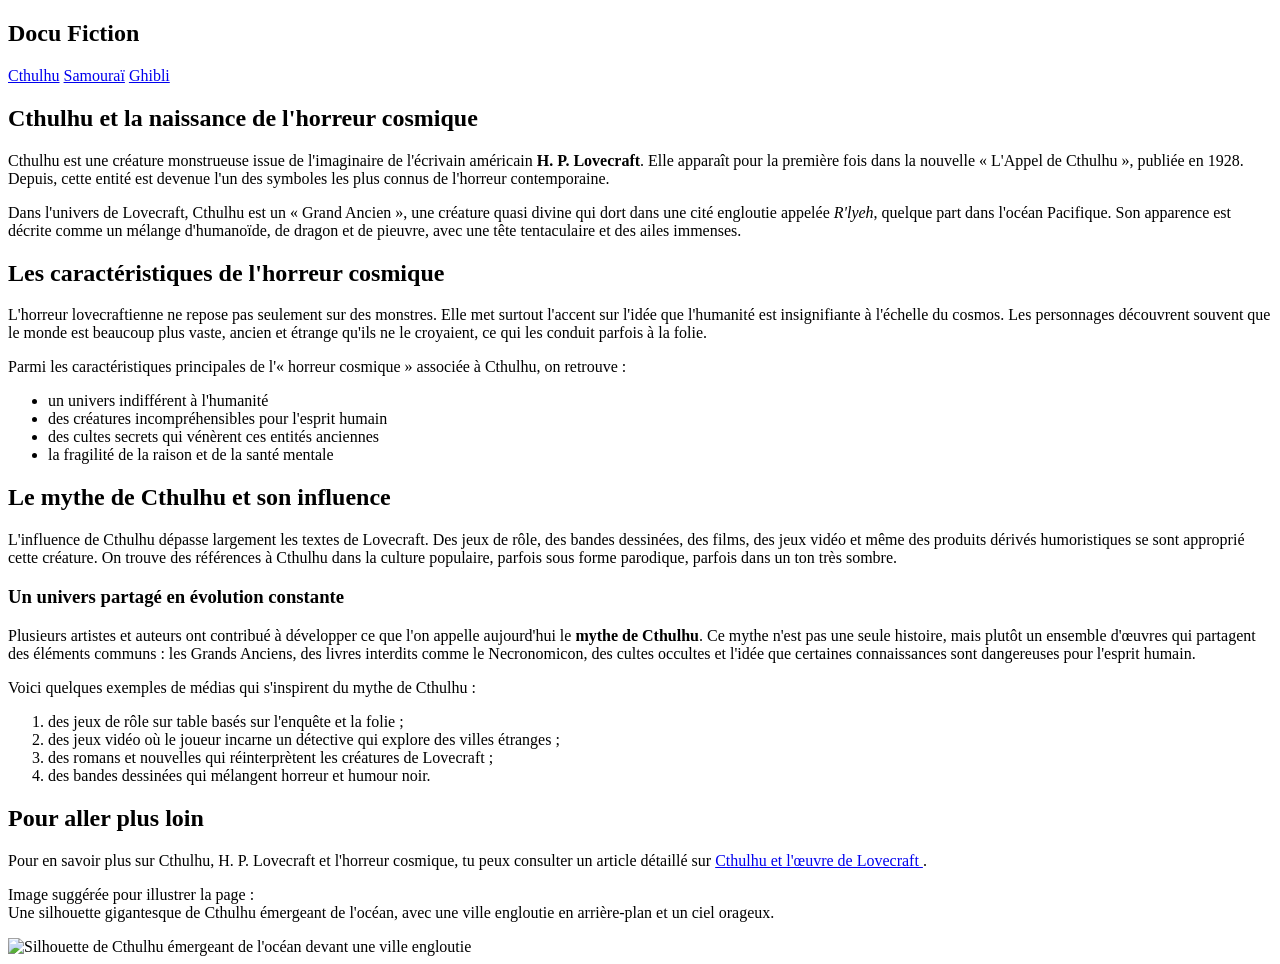
==== cthulhu.html @ 161033f6 "initial commit" ====
<!DOCTYPE html>
<html lang="fr">
<head>
  <meta charset="UTF-8">
  <link rel="stylesheet" href="../_ignorer_%20fichiers%20HTML/style.css">
  <meta name="viewport" content="width=device-width, initial-scale=1.0, minimum-scale=1">
  <title>Cthulhu et la naissance de l'horreur cosmique</title>
</head>

<body>
    <header>
        <nav>
          <!-- <div><img src="/media/book.png" alt=""> -->
          <h2>Docu Fiction</h2></div>
          <div class="menu">
            <a href="/cthulhu.html">Cthulhu</a>
            <a href="/samurai.html">Samouraï</a>
            <a href="/ghibli.html">Ghibli</a>
            </div>
        </nav>
    </header>
  <main>
    <section>
      <h1>Cthulhu et la naissance de l'horreur cosmique</h1>

    <div class="introduction">
      <p>
        Cthulhu est une créature monstrueuse issue de l'imaginaire de l'écrivain américain
        <strong>H. P. Lovecraft</strong>. Elle apparaît pour la première fois dans la nouvelle
        « L'Appel de Cthulhu », publiée en 1928. Depuis, cette entité est devenue l'un des symboles
        les plus connus de l'horreur contemporaine.
      </p>

      <p>
        Dans l'univers de Lovecraft, Cthulhu est un « Grand Ancien », une créature quasi divine qui dort
        dans une cité engloutie appelée <em>R'lyeh</em>, quelque part dans l'océan Pacifique. Son apparence
        est décrite comme un mélange d'humanoïde, de dragon et de pieuvre, avec une tête tentaculaire
        et des ailes immenses.
      </p>
    </div>
    </section>
    <section>
      <div class="horreur-cosmique">
            <h2>Les caractéristiques de l'horreur cosmique</h2>

            <p>
              L'horreur lovecraftienne ne repose pas seulement sur des monstres. Elle met surtout l'accent sur
              l'idée que l'humanité est insignifiante à l'échelle du cosmos. Les personnages découvrent souvent
              que le monde est beaucoup plus vaste, ancien et étrange qu'ils ne le croyaient, ce qui les conduit
              parfois à la folie.
            </p>

            <p>Parmi les caractéristiques principales de l'« horreur cosmique » associée à Cthulhu, on retrouve :</p>

            <ul>
              <li>un univers indifférent à l'humanité</li>
              <li>des créatures incompréhensibles pour l'esprit humain</li>
              <li>des cultes secrets qui vénèrent ces entités anciennes</li>
              <li>la fragilité de la raison et de la santé mentale</li>
            </ul>
          </div>
    </section>
    <section>
      <div class="influence">
      <h2>Le mythe de Cthulhu et son influence</h2>

      <p>
        L'influence de Cthulhu dépasse largement les textes de Lovecraft. Des jeux de rôle, des bandes dessinées,
        des films, des jeux vidéo et même des produits dérivés humoristiques se sont approprié cette créature.
        On trouve des références à Cthulhu dans la culture populaire, parfois sous forme parodique, parfois dans
        un ton très sombre.
      </p>

      <h3>Un univers partagé en évolution constante</h3>

      <p>
        Plusieurs artistes et auteurs ont contribué à développer ce que l'on appelle aujourd'hui le
        <strong>mythe de Cthulhu</strong>. Ce mythe n'est pas une seule histoire, mais plutôt un ensemble d'œuvres
        qui partagent des éléments communs : les Grands Anciens, des livres interdits comme le Necronomicon,
        des cultes occultes et l'idée que certaines connaissances sont dangereuses pour l'esprit humain.
      </p>

      <p>Voici quelques exemples de médias qui s'inspirent du mythe de Cthulhu :</p>

      <ol>
        <li>des jeux de rôle sur table basés sur l'enquête et la folie ;</li>
        <li>des jeux vidéo où le joueur incarne un détective qui explore des villes étranges ;</li>
        <li>des romans et nouvelles qui réinterprètent les créatures de Lovecraft ;</li>
        <li>des bandes dessinées qui mélangent horreur et humour noir.</li>
      </ol>
    </div>
    </section>
    <section>
      <div class="ressources">
      <h2>Pour aller plus loin</h2>

      <p>
        Pour en savoir plus sur Cthulhu, H. P. Lovecraft et l'horreur cosmique, tu peux consulter un article
        détaillé sur
        <a href="https://fr.wikipedia.org/wiki/Cthulhu" target="_blank" rel="noopener noreferrer">
          Cthulhu et l'œuvre de Lovecraft
        </a>.
      </p>

      <p>
        Image suggérée pour illustrer la page :<br>
        Une silhouette gigantesque de Cthulhu émergeant de l'océan, avec une ville engloutie en arrière-plan
        et un ciel orageux.
      </p>

      <img src="https://cdn.thecollector.com/wp-content/uploads/2023/04/hp-lovecraft-cthulhu-mythos.jpg"
           alt="Silhouette de Cthulhu émergeant de l'océan devant une ville engloutie">
    </div>
    </section>
  </main>
  <div class="page">
    

    

    

  </div>
</body>
</html>
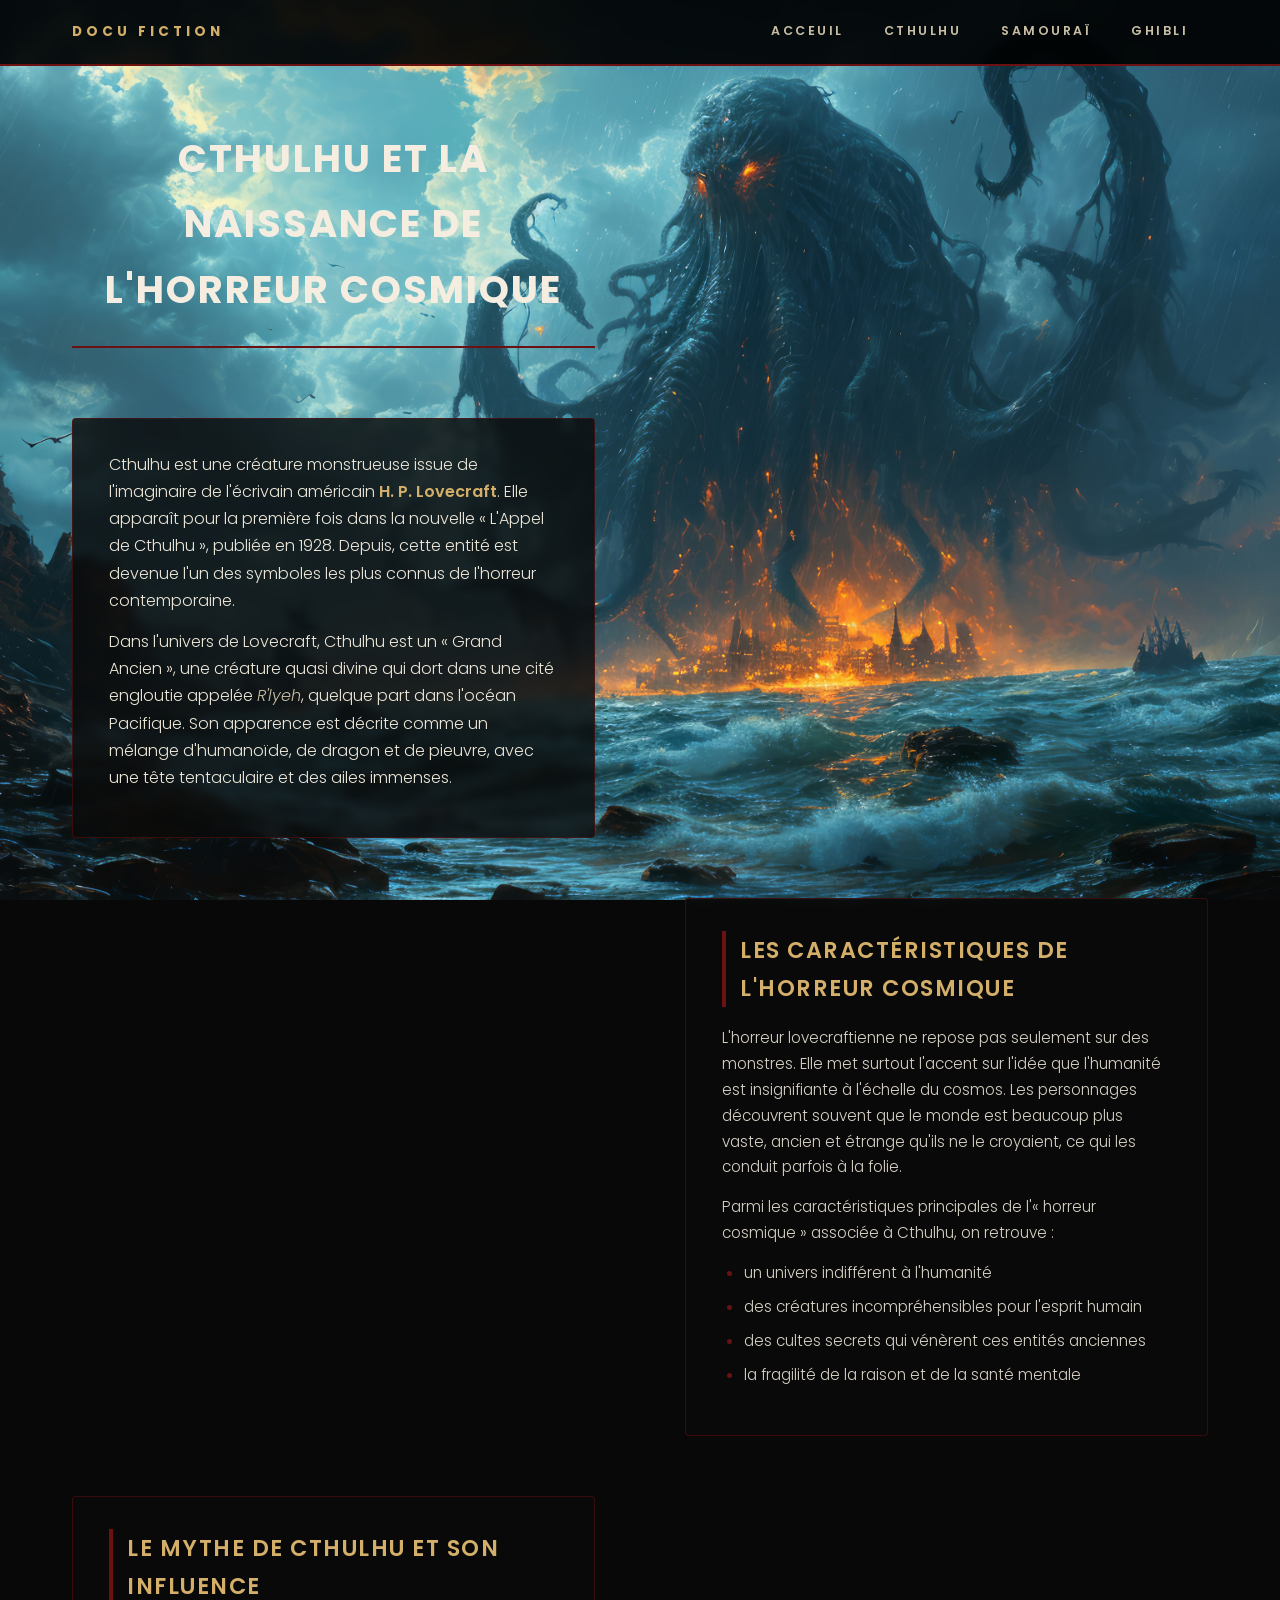
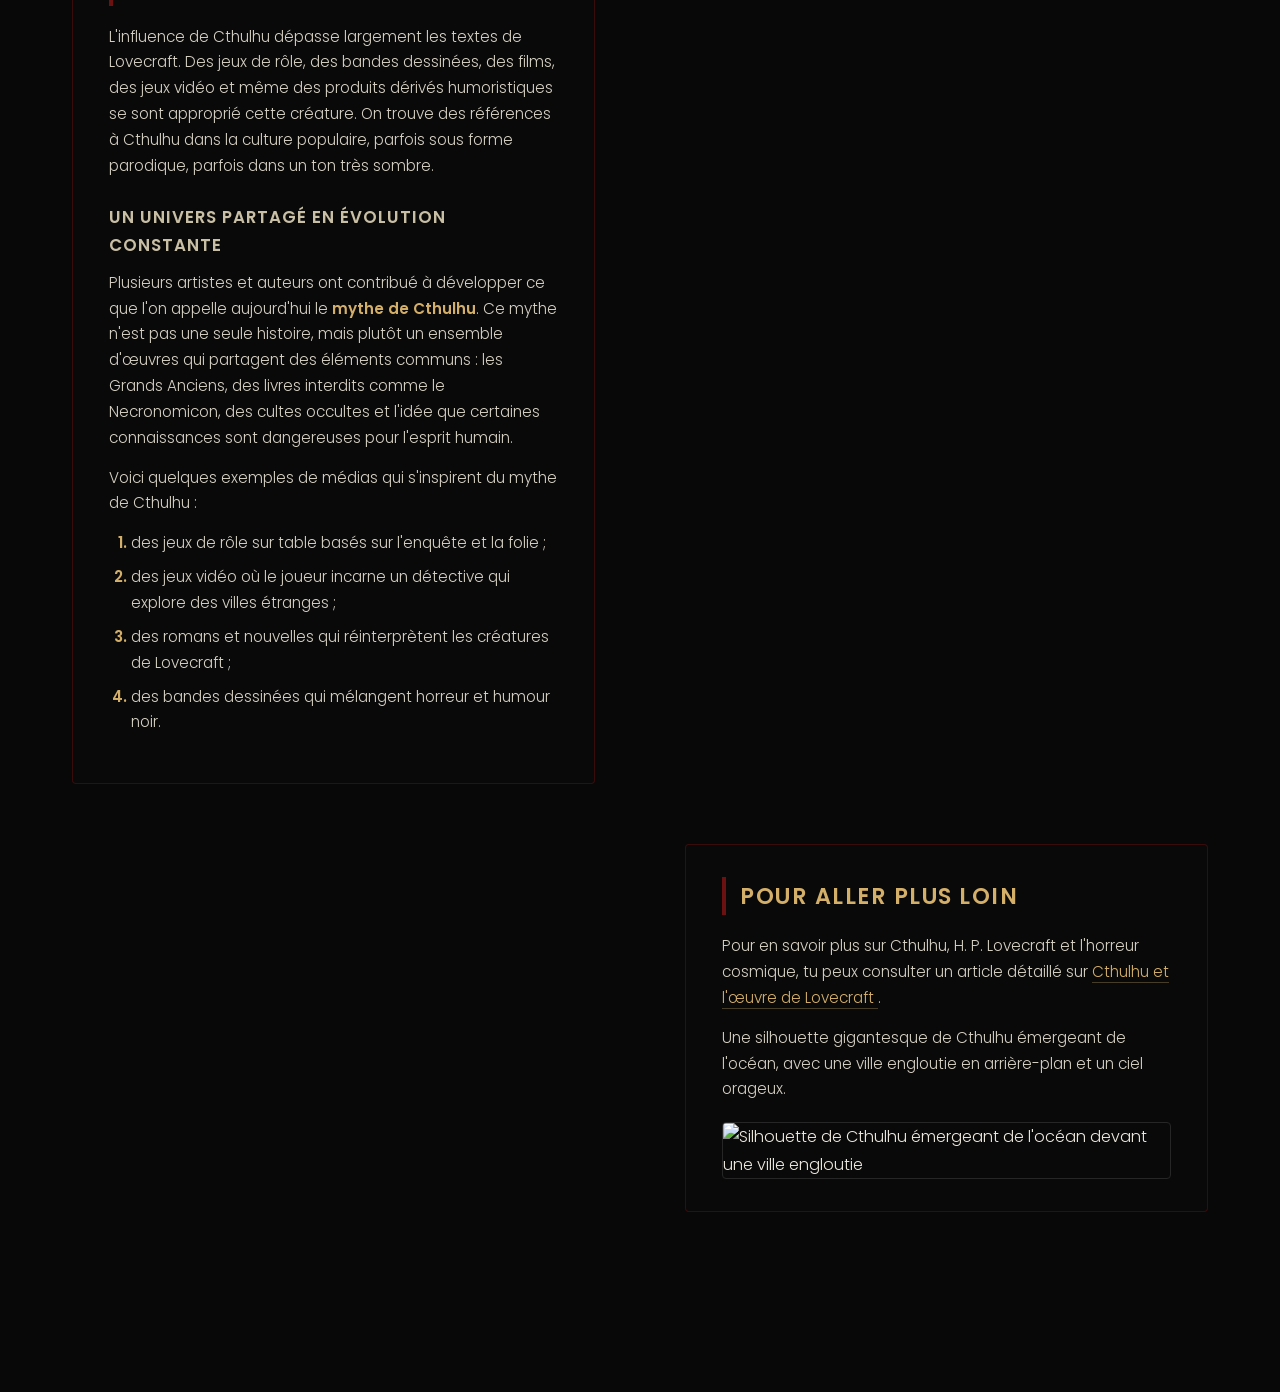
==== commit 9644e1ca: "modification changes and  additional file addition" ====
--- a/cthulhu.html
+++ b/cthulhu.html
@@ -4,6 +4,22 @@
   <meta charset="UTF-8">
   <link rel="stylesheet" href="../_ignorer_%20fichiers%20HTML/style.css">
   <meta name="viewport" content="width=device-width, initial-scale=1.0, minimum-scale=1">
+  <link rel="stylesheet" href="style3.css" />
+    <link rel="preconnect" href="https://fonts.googleapis.com" />
+    <link rel="preconnect" href="https://fonts.gstatic.com" crossorigin />
+    <link
+      href="https://fonts.googleapis.com/css2?family=Poppins:wght@100;200;300;400;600;700&display=swap"
+      rel="stylesheet"
+    />
+    <link
+      rel="stylesheet"
+      href="https://cdn.jsdelivr.net/npm/@fortawesome/fontawesome-free@6.2.0/css/fontawesome.min.css"
+    />
+    <link
+      rel="shortcut icon"
+      href="img/samurai-favicon.png"
+      type="image/x-icon"
+    />
   <title>Cthulhu et la naissance de l'horreur cosmique</title>
 </head>
 
@@ -13,6 +29,7 @@
           <!-- <div><img src="/media/book.png" alt=""> -->
           <h2>Docu Fiction</h2></div>
           <div class="menu">
+            <a href="/index.html">Acceuil</a>
             <a href="/cthulhu.html">Cthulhu</a>
             <a href="/samurai.html">Samouraï</a>
             <a href="/ghibli.html">Ghibli</a>
@@ -103,7 +120,6 @@
       </p>
 
       <p>
-        Image suggérée pour illustrer la page :<br>
         Une silhouette gigantesque de Cthulhu émergeant de l'océan, avec une ville engloutie en arrière-plan
         et un ciel orageux.
       </p>
--- a/style3.css
+++ b/style3.css
@@ -0,0 +1,267 @@
+* {
+  margin: 0;
+  padding: 0;
+  box-sizing: border-box;
+}
+
+/* ---------- BACKGROUND ---------- */
+
+html {
+  background-image: url("img/cthulhu.jpg");
+  background-size: cover;
+  background-position: center center;
+  background-attachment: fixed;
+  background-repeat: no-repeat;
+  background-color: #080808;
+}
+
+body {
+  background: transparent;
+  color: #e8e3d8;
+  font-family: "Poppins", sans-serif;
+  font-weight: 300;
+  line-height: 1.7;
+  min-height: 100vh;
+}
+
+/* ---------- NAV ---------- */
+
+header {
+  position: sticky;
+  top: 0;
+  z-index: 100;
+  background-color: rgba(0, 0, 0, 0.92);
+  border-bottom: 2px solid #6b1111;
+  backdrop-filter: blur(6px);
+}
+
+nav {
+  display: flex;
+  align-items: center;
+  justify-content: space-between;
+  max-width: 1200px;
+  margin: 0 auto;
+  padding: 0 32px;
+  height: 64px;
+}
+
+nav h2 {
+  font-size: 0.85rem;
+  font-weight: 700;
+  letter-spacing: 4px;
+  text-transform: uppercase;
+  color: #d4af6a;
+  border: none;
+  padding: 0;
+  margin: 0;
+}
+
+.menu {
+  display: flex;
+  align-items: center;
+  gap: 0;
+}
+
+.menu a {
+  display: inline-block;
+  text-decoration: none;
+  color: #c9bfa5;
+  font-size: 0.78rem;
+  font-weight: 600;
+  letter-spacing: 2.5px;
+  text-transform: uppercase;
+  padding: 22px 20px;
+  border-bottom: 3px solid transparent;
+  transition:
+    color 0.25s ease,
+    border-color 0.25s ease;
+}
+
+.menu a:hover {
+  color: #d4af6a;
+  border-bottom-color: #d4af6a;
+}
+
+/* Active link — add class="active" to current page link */
+.menu a.active {
+  color: #d4af6a;
+  border-bottom-color: #6b1111;
+}
+
+/* ---------- MAIN ---------- */
+
+main {
+  max-width: 1200px;
+  margin: 0 auto;
+  padding: 60px 32px 120px;
+}
+
+/* ---------- H1 ---------- */
+
+h1 {
+  font-size: 2.4rem;
+  font-weight: 700;
+  text-transform: uppercase;
+  letter-spacing: 2px;
+  color: #f4ede0;
+  text-align: center;
+  margin-bottom: 70px;
+  padding-bottom: 24px;
+  border-bottom: 2px solid #6b1111;
+}
+
+/* ---------- STAGGERED SECTIONS ----------
+   Odd sections sit LEFT, even sit RIGHT.
+   Each is ~46% wide — leaving the center
+   visible so the background character shows. */
+
+section {
+  max-width: 46%;
+  margin-bottom: 60px;
+}
+
+section:nth-child(odd) {
+  margin-right: auto;
+  margin-left: 0;
+}
+
+section:nth-child(even) {
+  margin-left: auto;
+  margin-right: 0;
+}
+
+/* ---------- SECTION CARDS ---------- */
+
+section > div {
+  background-color: rgba(10, 10, 10, 0.82);
+  border: 1px solid rgba(107, 17, 17, 0.5);
+  border-radius: 4px;
+  padding: 32px 36px;
+  backdrop-filter: blur(4px);
+}
+
+/* ---------- HEADINGS ---------- */
+
+h2 {
+  font-size: 1.4rem;
+  font-weight: 600;
+  text-transform: uppercase;
+  letter-spacing: 1.5px;
+  color: #d4af6a;
+  margin-bottom: 18px;
+  margin-top: 0;
+  padding-left: 14px;
+  border-left: 4px solid #6b1111;
+}
+
+h3 {
+  font-size: 1.05rem;
+  font-weight: 600;
+  color: #c9bfa5;
+  margin-top: 24px;
+  margin-bottom: 10px;
+  text-transform: uppercase;
+  letter-spacing: 1px;
+}
+
+/* ---------- PARAGRAPHS ---------- */
+
+p {
+  font-size: 0.95rem;
+  font-weight: 300;
+  color: #d6d0c4;
+  margin-bottom: 14px;
+}
+
+.introduction p {
+  font-size: 1rem;
+  color: #ece6d8;
+}
+
+strong {
+  color: #d4af6a;
+  font-weight: 600;
+}
+
+em {
+  color: #c9bfa5;
+  font-style: italic;
+}
+
+/* ---------- LISTS ---------- */
+
+ul,
+ol {
+  margin: 8px 0 16px 22px;
+}
+
+ul li,
+ol li {
+  margin-bottom: 8px;
+  font-size: 0.95rem;
+  color: #d6d0c4;
+}
+
+ul li::marker {
+  color: #6b1111;
+}
+
+ol li::marker {
+  color: #d4af6a;
+  font-weight: 600;
+}
+
+/* ---------- LINKS ---------- */
+
+a {
+  color: #d4af6a;
+  text-decoration: none;
+  border-bottom: 1px solid rgba(212, 175, 106, 0.3);
+  transition: border-color 0.25s ease;
+}
+
+a:hover {
+  border-bottom-color: #d4af6a;
+}
+
+/* ---------- IMAGE ---------- */
+
+img {
+  display: block;
+  max-width: 100%;
+  height: auto;
+  margin: 20px auto 0;
+  border-radius: 4px;
+  border: 1px solid #2a2a2a;
+  filter: grayscale(10%) contrast(1.05);
+}
+
+/* ---------- RESPONSIVE ---------- */
+
+@media (max-width: 768px) {
+  h1 {
+    font-size: 1.7rem;
+  }
+
+  section,
+  section:nth-child(odd),
+  section:nth-child(even) {
+    max-width: 100%;
+    margin-left: 0;
+    margin-right: 0;
+  }
+
+  nav {
+    padding: 0 16px;
+  }
+
+  .menu a {
+    padding: 22px 12px;
+    font-size: 0.72rem;
+    letter-spacing: 1.5px;
+  }
+
+  main {
+    padding: 40px 16px 80px;
+  }
+}
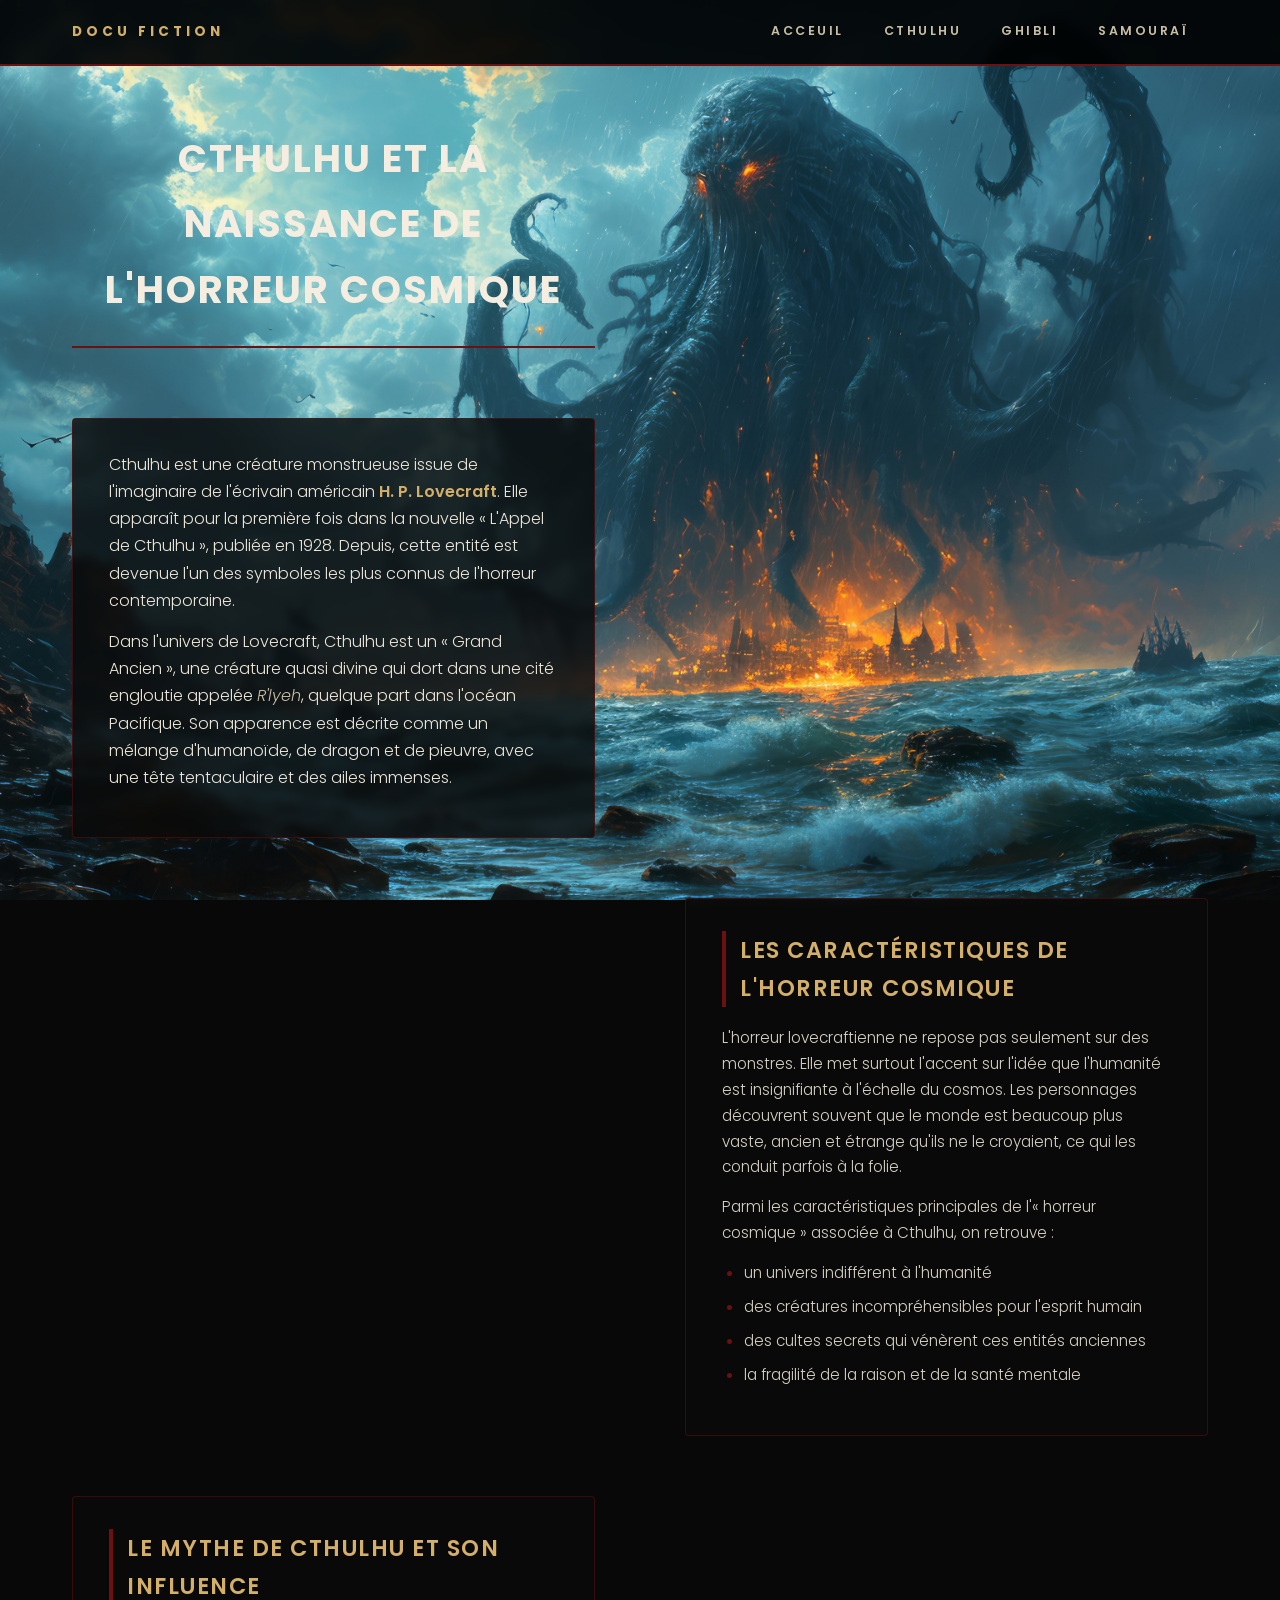
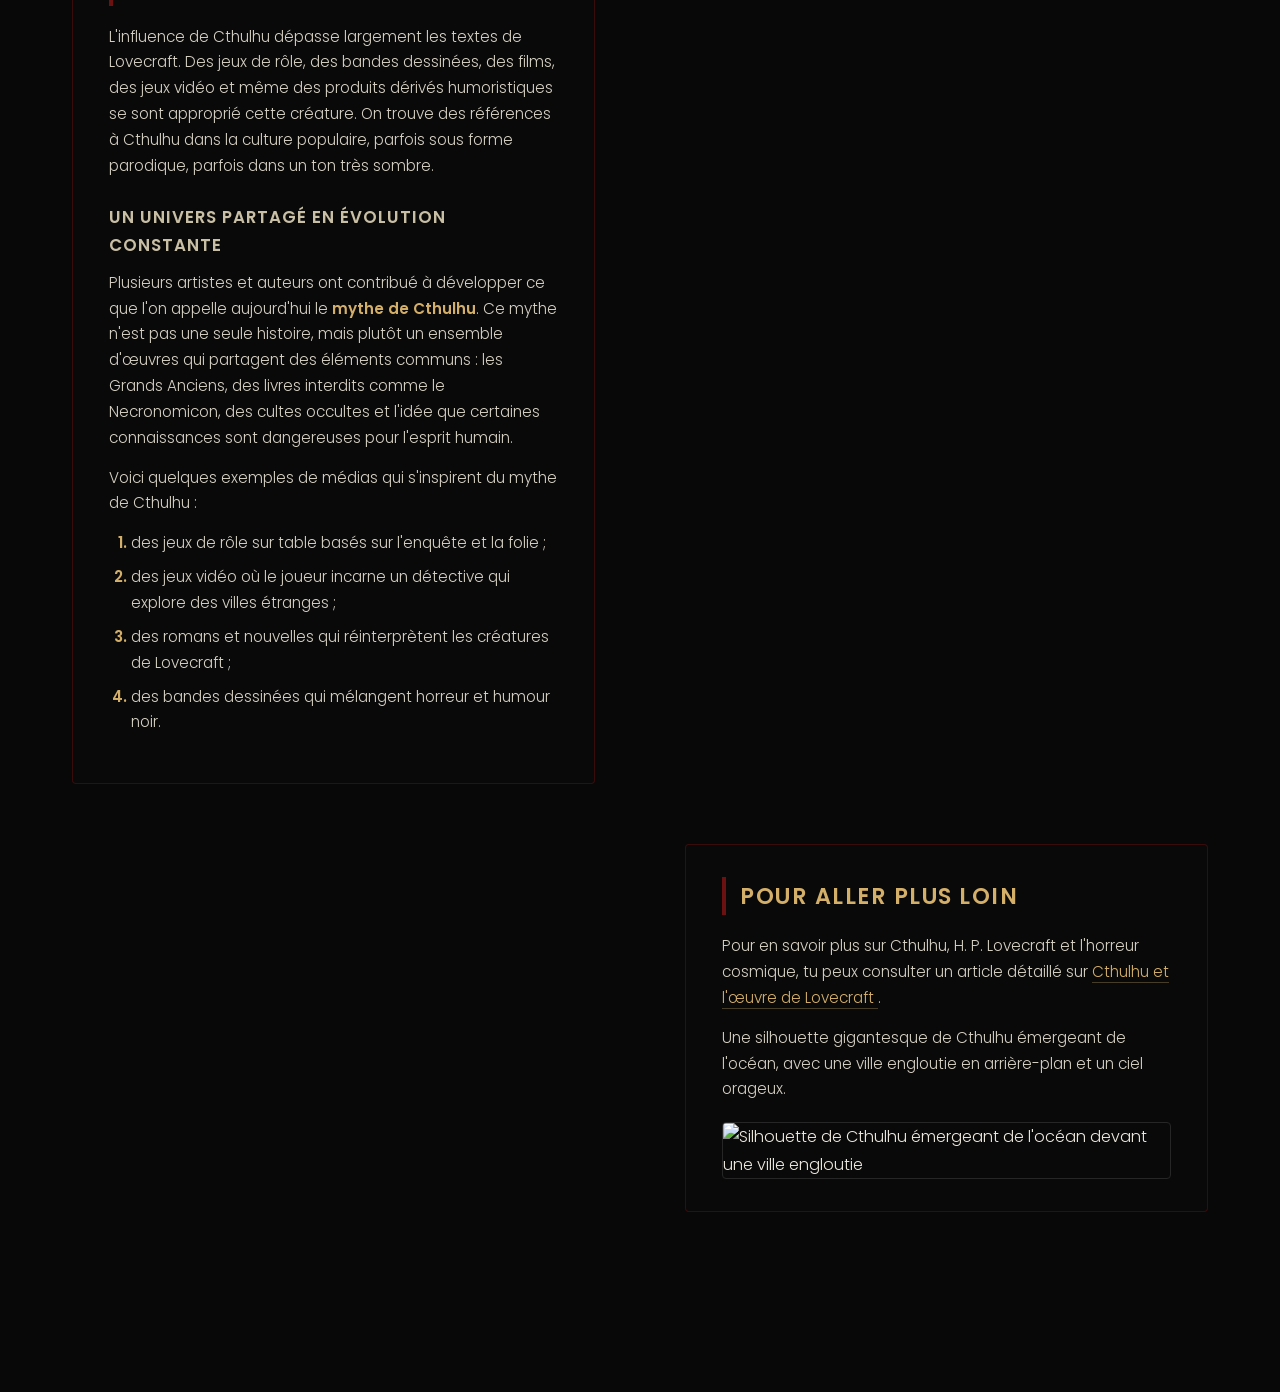
==== commit d0d153e7: "aditional changes" ====
--- a/cthulhu.html
+++ b/cthulhu.html
@@ -31,8 +31,8 @@
           <div class="menu">
             <a href="/index.html">Acceuil</a>
             <a href="/cthulhu.html">Cthulhu</a>
+            <a href="/ghibli.html">Ghibli</a>
             <a href="/samurai.html">Samouraï</a>
-            <a href="/ghibli.html">Ghibli</a>
             </div>
         </nav>
     </header>
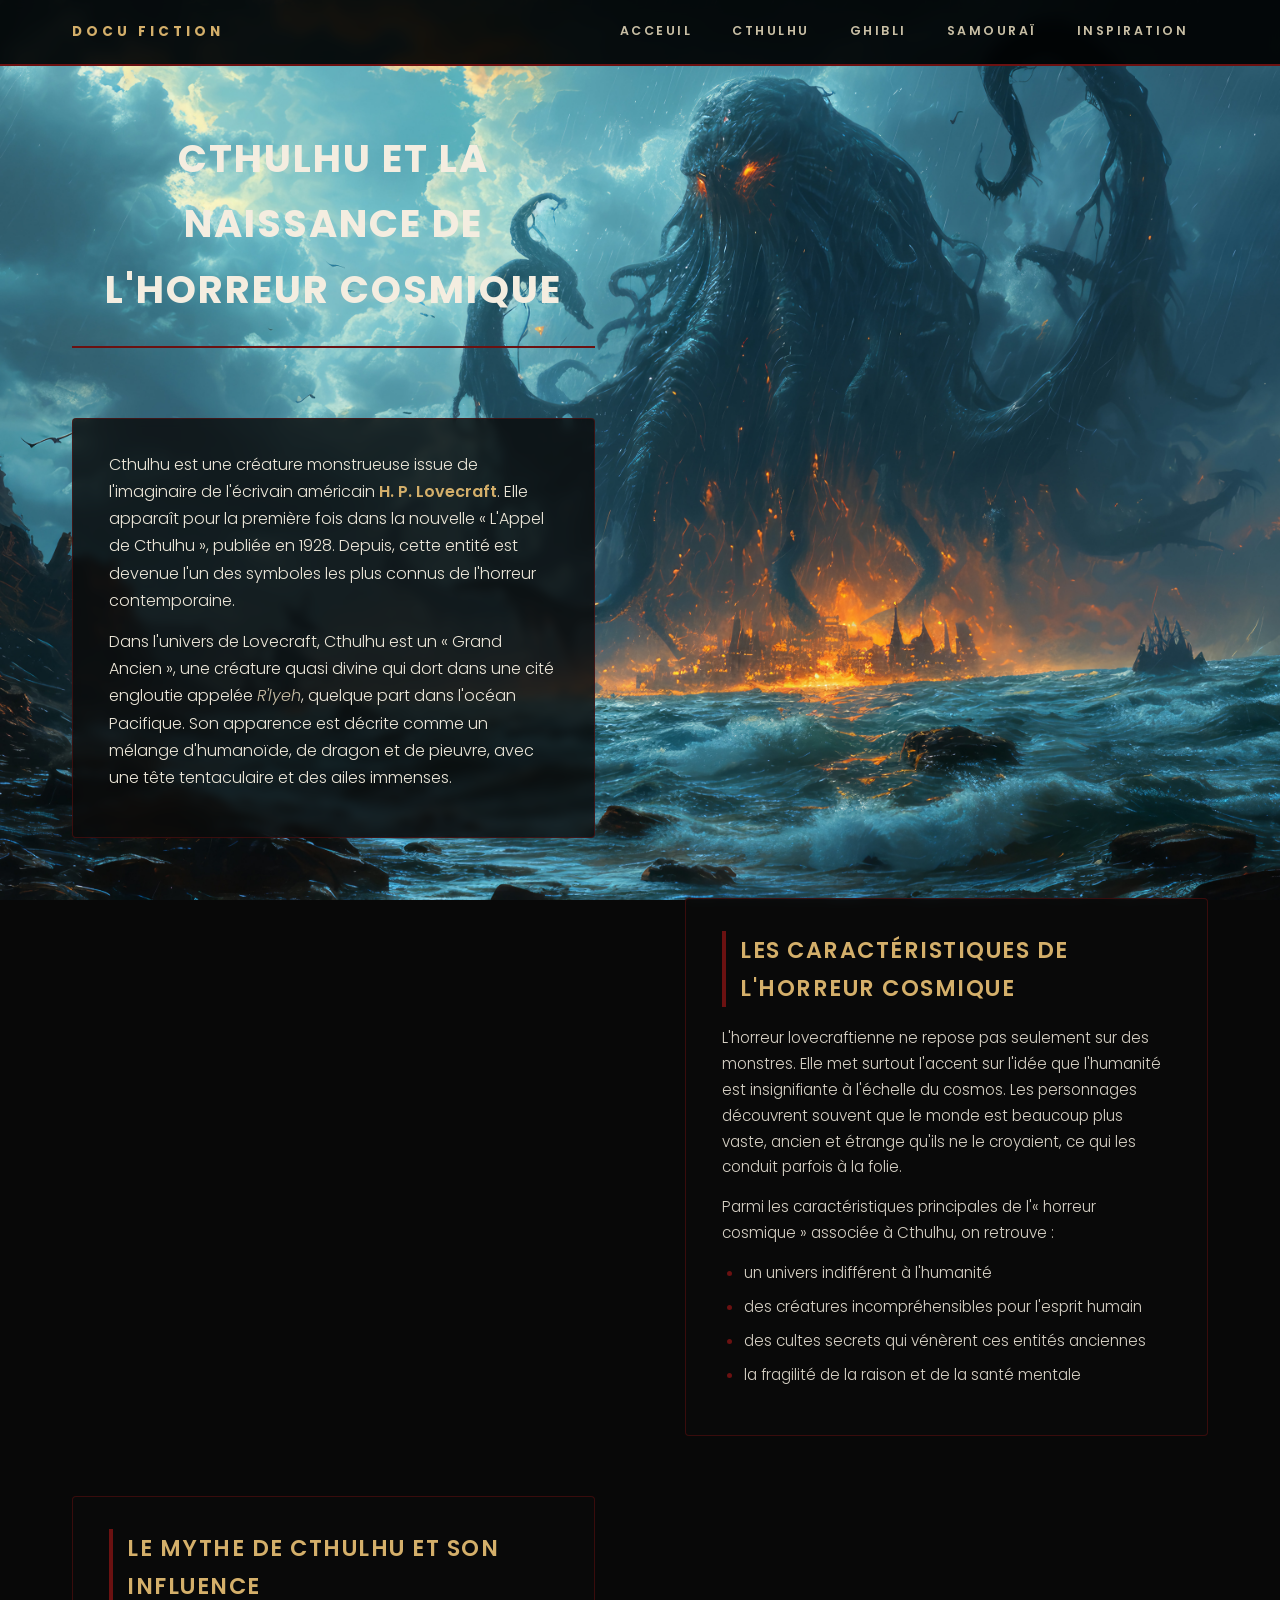
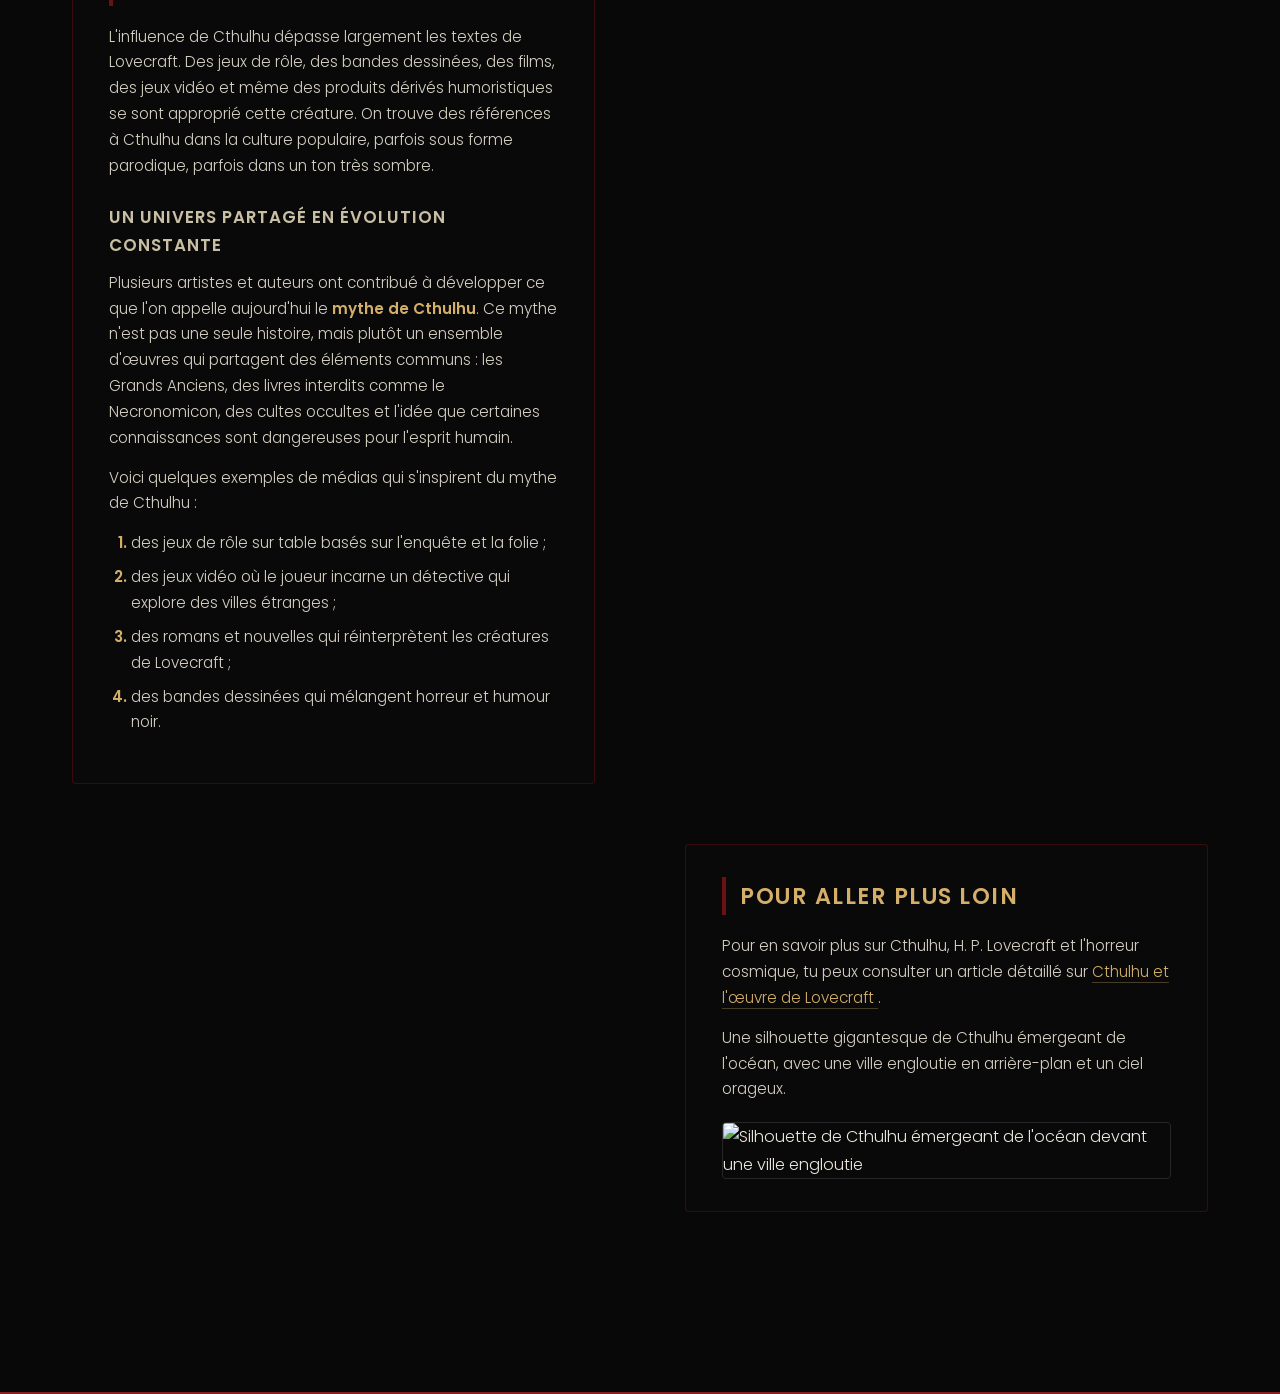
==== commit 5999803c: "Additional changes to all html and css files. New page added." ====
--- a/cthulhu.html
+++ b/cthulhu.html
@@ -33,6 +33,7 @@
             <a href="/cthulhu.html">Cthulhu</a>
             <a href="/ghibli.html">Ghibli</a>
             <a href="/samurai.html">Samouraï</a>
+            <a href="/inspiration.html">Inspiration</a>
             </div>
         </nav>
     </header>
--- a/style3.css
+++ b/style3.css
@@ -22,6 +22,7 @@
   font-weight: 300;
   line-height: 1.7;
   min-height: 100vh;
+  border-bottom: 2px solid #8a1f1f;
 }
 
 /* ---------- NAV ---------- */
@@ -82,7 +83,6 @@
   border-bottom-color: #d4af6a;
 }
 
-/* Active link — add class="active" to current page link */
 .menu a.active {
   color: #d4af6a;
   border-bottom-color: #6b1111;
